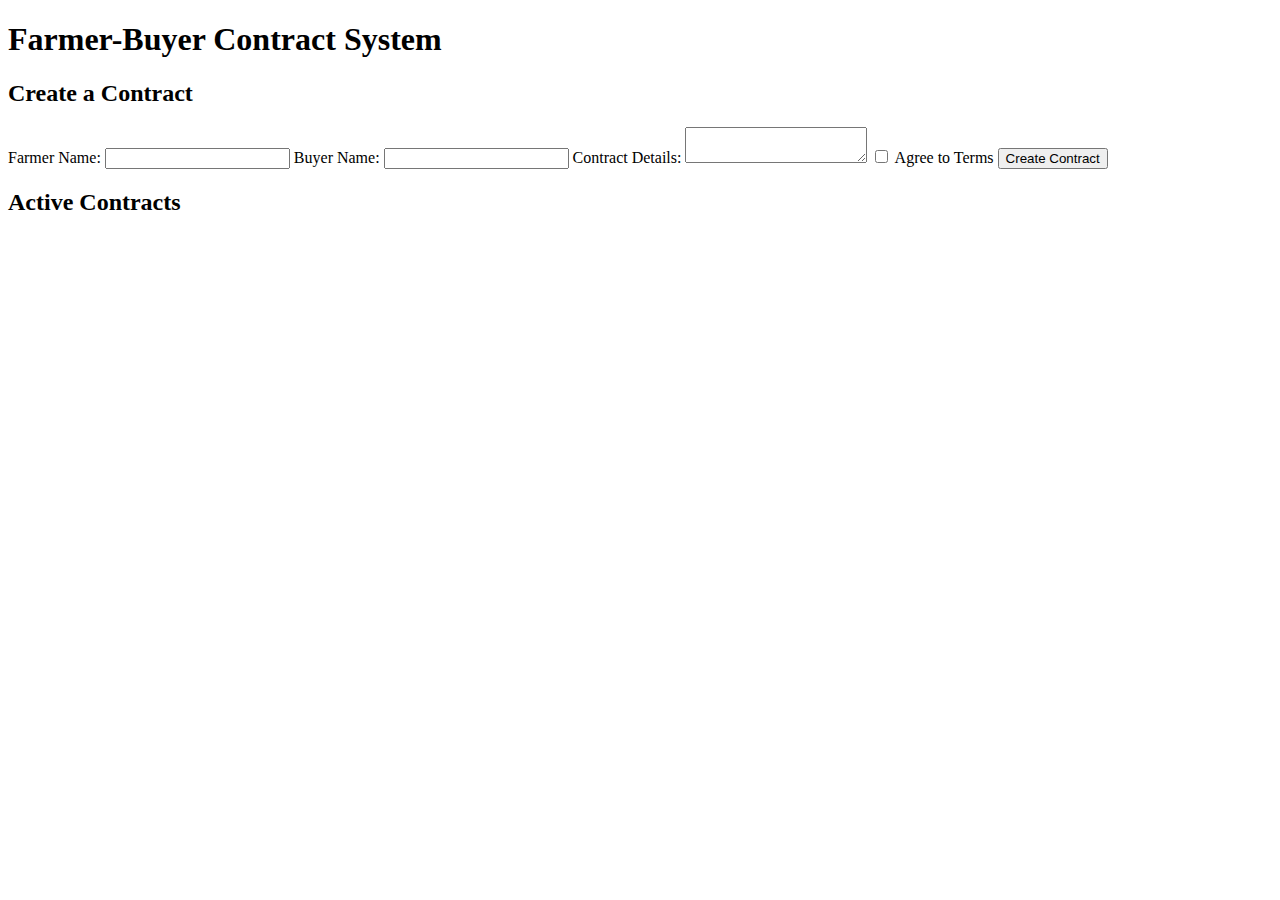
==== amoraa.html @ 9cc46227 "Add files via upload" ====
<!DOCTYPE html>
<html lang="en">
<head>
    <meta charset="UTF-8">
    <meta name="viewport" content="width=device-width, initial-scale=1.0">
    <title>Farmer-Buyer Contract System</title>
    <link rel="stylesheet" href="styles.css">
</head>
<body>
    <header>
        <h1>Farmer-Buyer Contract System</h1>
    </header>

    <section id="contract-form">
        <h2>Create a Contract</h2>
        <form id="contractForm">
            <label>Farmer Name: <input type="text" id="farmerName" required></label>
            <label>Buyer Name: <input type="text" id="buyerName" required></label>
            <label>Contract Details: <textarea id="contractDetails" required></textarea></label>
            <label><input type="checkbox" id="terms"> Agree to Terms</label>
            <button type="submit">Create Contract</button>
        </form>
    </section>

    <section id="contract-list">
        <h2>Active Contracts</h2>
        <ul id="contracts"></ul>
    </section>

    <script src="script.js"></script>
</body>
</html>
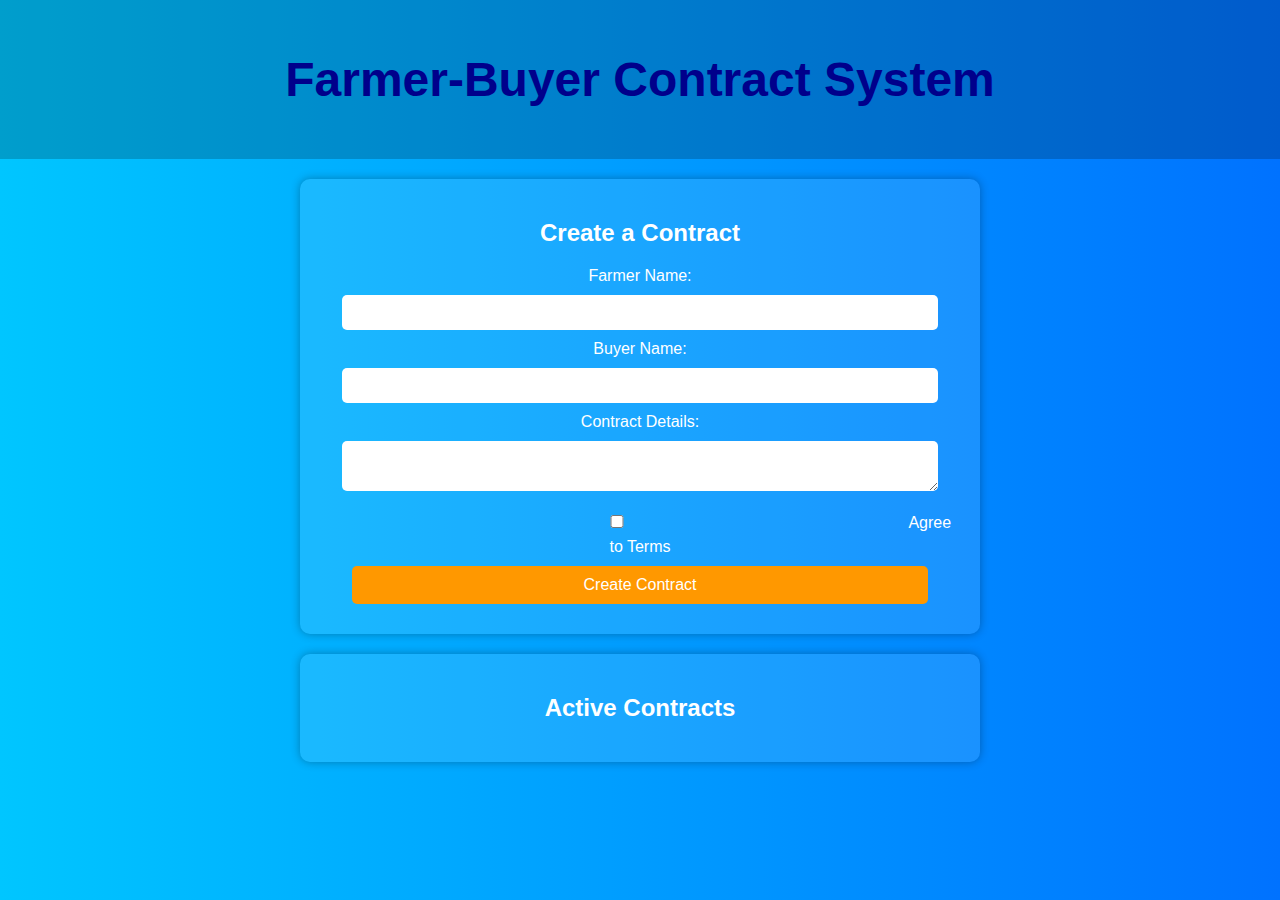
==== commit f67fffd3: "amoraa.html" ====
--- a/amoraa.html
+++ b/amoraa.html
@@ -5,6 +5,68 @@
     <meta name="viewport" content="width=device-width, initial-scale=1.0">
     <title>Farmer-Buyer Contract System</title>
     <link rel="stylesheet" href="styles.css">
+    <style>
+        body {
+            font-family: Arial, sans-serif;
+            background: linear-gradient(to right, #00c6ff, #0072ff);
+            color: white;
+            text-align: center;
+            margin: 0;
+            padding: 0;
+            animation: fadeIn 1.5s ease-in-out;
+        }
+        header {
+            background: rgba(0, 0, 0, 0.2);
+            padding: 20px;
+            font-size: 24px;
+            font-weight: bold;
+            animation: slideIn 1.2s ease-in-out;
+        }
+        section {
+            background: rgba(255, 255, 255, 0.1);
+            margin: 20px auto;
+            padding: 20px;
+            border-radius: 10px;
+            width: 50%;
+            box-shadow: 0px 0px 10px rgba(0, 0, 0, 0.3);
+            animation: fadeIn 2s ease-in-out;
+        }
+        input, textarea, button {
+            width: 90%;
+            padding: 10px;
+            margin: 10px 0;
+            border: none;
+            border-radius: 5px;
+        }
+        button {
+            background: #ff9800;
+            color: white;
+            font-size: 16px;
+            cursor: pointer;
+            transition: background 0.3s ease-in-out;
+        }
+        button:hover {
+            background: #e68900;
+        }
+        ul {
+            list-style: none;
+            padding: 0;
+        }
+        li {
+            background: rgba(255, 255, 255, 0.2);
+            padding: 10px;
+            margin: 5px 0;
+            border-radius: 5px;
+        }
+        @keyframes fadeIn {
+            from { opacity: 0; }
+            to { opacity: 1; }
+        }
+        @keyframes slideIn {
+            from { transform: translateY(-50px); opacity: 0; }
+            to { transform: translateY(0); opacity: 1; }
+        }
+    </style>
 </head>
 <body>
     <header>
@@ -29,4 +91,4 @@
 
     <script src="script.js"></script>
 </body>
-</html>+</html>
--- a/styles.css
+++ b/styles.css
@@ -0,0 +1,9 @@
+body {
+    background-color: lightblue;
+    text-align: center;
+    font-family: Arial, sans-serif;
+}
+
+h1 {
+    color: darkblue;
+}
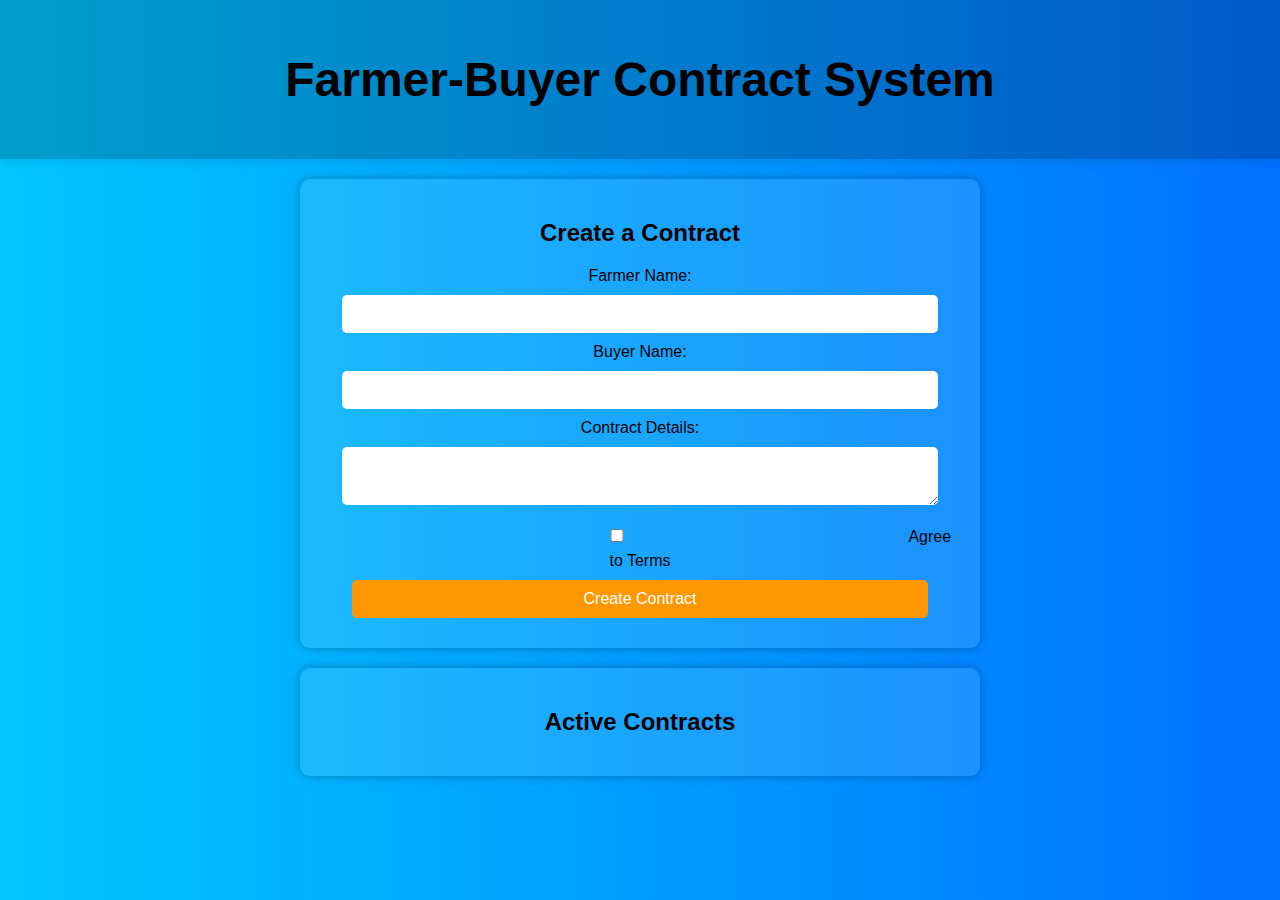
==== commit 75b5ae44: "amoraa.html" ====
--- a/amoraa.html
+++ b/amoraa.html
@@ -9,7 +9,7 @@
         body {
             font-family: Arial, sans-serif;
             background: linear-gradient(to right, #00c6ff, #0072ff);
-            color: white;
+            color: black;
             text-align: center;
             margin: 0;
             padding: 0;
--- a/styles.css
+++ b/styles.css
@@ -1,9 +1,60 @@
 body {
-    background-color: lightblue;
+    font-family: Arial, sans-serif;
+    background: #f9f9f9;
+    color: #333;
     text-align: center;
-    font-family: Arial, sans-serif;
+    margin: 0;
+    padding: 0;
 }
 
-h1 {
-    color: darkblue;
+header {
+    background: #fff;
+    padding: 20px;
+    box-shadow: 0px 2px 10px rgba(0, 0, 0, 0.1);
+    animation: fadeInDown 0.5s ease-in-out;
 }
+
+h1, h2 {
+    font-weight: bold;
+}
+
+.card {
+    background: #fff;
+    padding: 20px;
+    margin: 20px auto;
+    width: 90%;
+    max-width: 400px;
+    border-radius: 10px;
+    box-shadow: 0px 4px 20px rgba(0, 0, 0, 0.1);
+    transition: transform 0.3s ease-in-out;
+}
+
+.card:hover {
+    transform: translateY(-5px);
+}
+
+input, textarea, button {
+    width: 100%;
+    padding: 10px;
+    margin: 10px 0;
+    border: 1px solid #ddd;
+    border-radius: 5px;
+    font-size: 1rem;
+}
+
+button {
+    background: #28a745;
+    color: white;
+    border: none;
+    cursor: pointer;
+    transition: background 0.3s ease;
+}
+
+button:hover {
+    background: #218838;
+}
+
+@keyframes fadeInDown {
+    from { opacity: 0; transform: translateY(-10px); }
+    to { opacity: 1; transform: translateY(0); }
+}
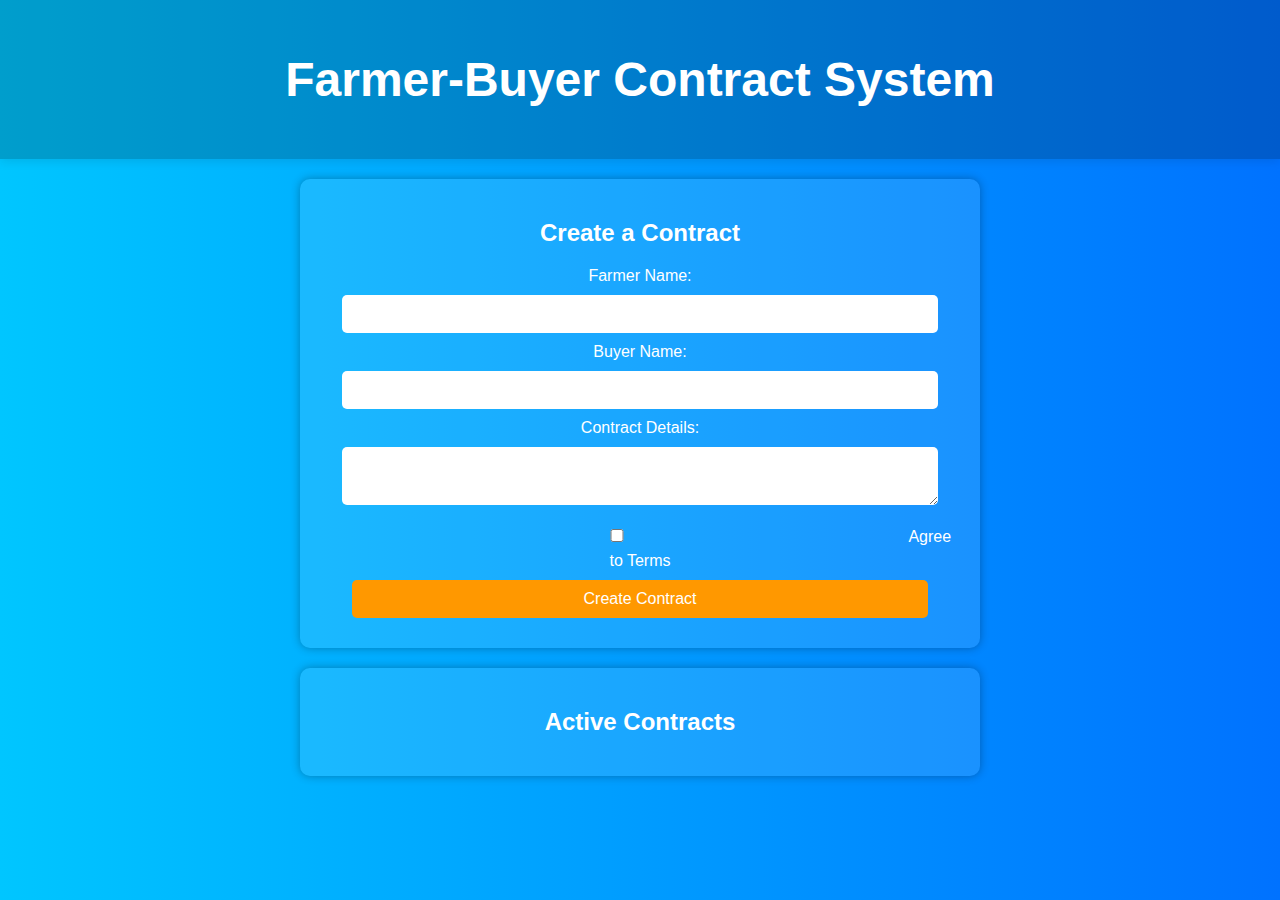
==== commit 70f7aabd: "amoraa.html" ====
--- a/amoraa.html
+++ b/amoraa.html
@@ -9,7 +9,7 @@
         body {
             font-family: Arial, sans-serif;
             background: linear-gradient(to right, #00c6ff, #0072ff);
-            color: black;
+            color: white;
             text-align: center;
             margin: 0;
             padding: 0;
